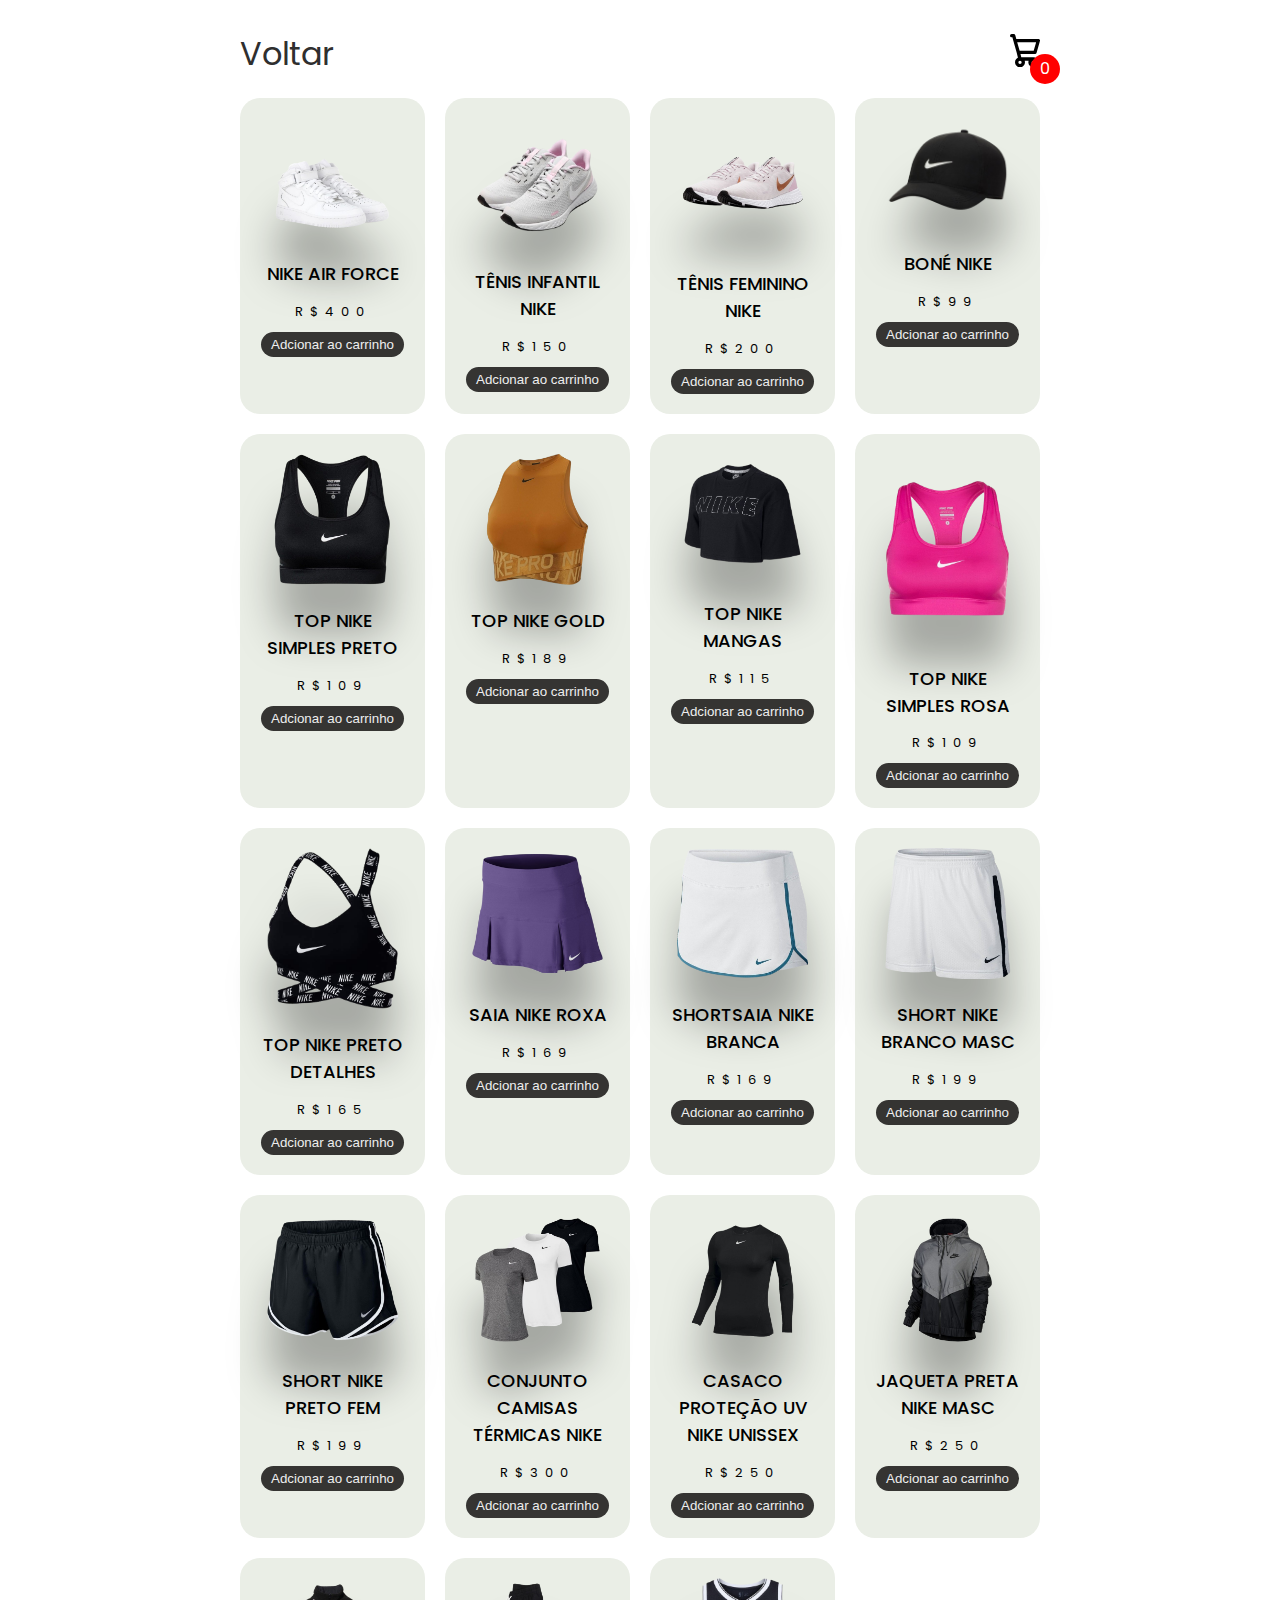
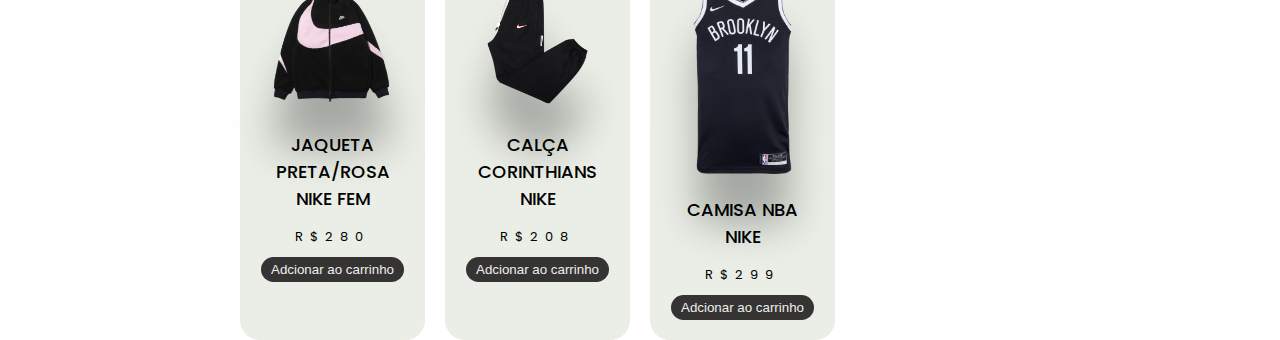
==== shopping_cart/index.html @ 5252dc71 "Website Project" ====
<!DOCTYPE html>
<html lang="pt-br">
<head>
    <meta charset="UTF-8">
    <meta name="viewport" content="width=device-width, initial-scale=1.0">
    <title>Document</title>
    <link rel="stylesheet" href="style.css">
</head>
<body>
    
    <div id="app"></div>
    <div id="temporaryContent">
        <div class="listProduct">
            content file index
        </div>
    </div>
        



    <script src="index.js" type="module"></script>
</body>
</html>
---- shopping_cart/style.css ----
body {
    margin: 0;
    font-family: Poppins;
}

svg {
    width: 30px;
}

a {
    text-decoration: none;
    color: #2f2f2f;
}

button {
    cursor: pointer;
}

.container {
    width: 800px;
    max-width: 90vw;
    margin: auto;
    text-align: center;
    padding-top: 10px;
    transition: 0.5s;
}

header {
    display: flex;
    justify-content: space-between;
    align-items: center;
    padding: 20px 0;
}


.icon-cart {
    position: relative;
}

.icon-cart span {
    background-color: red;
    position: absolute;
    width: 30px;
    height: 30px;
    color: #fff;
    border-radius: 50%;
    display: flex;
    justify-content: center;
    align-items: center;
    top: 50%;
    right: -20px;
}

.title {
    font-size: xx-large;
}

/*cartTab */

.cartTab {
    background-color: #353432;
    color: #eee;
    width: 400px;
    max-width: 100%;
    position: fixed;
    top: 0;
    right: 0;
    bottom: 0;
    display: grid;
    grid-template-rows: 70px 1fr 70px;
}

.cartTab h1 {
    padding: 20px;
    margin: 0;
    font-weight: 300;
}

.cartTab .btn {
    display: grid;
    grid-template-columns: repeat(2, 1fr);
}

.cartTab button {
    background-color: green;
    border: none;
    font-family: Poppins;
    font-weight: 500;
    cursor: pointer;
}

.cartTab .close{
    background-color: #eee;
}
.listCart{
    overflow: auto;
}
.listCart::-webkit-scrollbar{
    width: 0;
}

.cartTab .btn button.close {
    background-color: #eee;
}

.cartTab .listCart {
    overflow: auto;
}

/* */

.cartTab .listCart::-webkit-scrollbar {
    width: 0;
}

.cartTab {
    right: -400px;
    transition: 0.5s;
}

body.activeTabCart .cartTab {
    right: 0;
}

body.activeTabCart .container {
    transform: translateX(-250px);
}

/* list item product */
.listProduct .item img {
    width: 90%;
    filter: drop-shadow(0 50px 20px rgba(0, 0, 0, 0.295));
}

.listProduct {
    display: grid;
    grid-template-columns: repeat(4, 1fr);
    gap: 20px;
}

.listProduct .item {
    background-color: #eaeee6;
    padding: 20px;
    border-radius: 20px;
}

.listProduct .item h2 {
    font-weight: 500;
    font-size: large;
}

.listProduct .item .price{
letter-spacing: 7px;
font-size: small;
}

.listProduct .item button{
background-color: #353432;
color: #eee;
border: none;
padding: 5px 10px;
margin-top: 10px;
border-radius: 20px;
}

/*list cart item*/
.listCart .item img {
    width: 100%;
}

.listCart .item {
    display: grid;
    grid-template-columns: 70px 150px 50px 1fr;
    gap: 10px;
    align-items: center;
    text-align: center;
}

.listCart .item .quantity {
    display: flex;
}

.listCart .item .quantity span {
    width: 25px;
    height: 25px;
    background-color: #eee;
    color: #000;
    border-radius: 50%;
    cursor: pointer;
}

.listCart .item .quantity span:nth-child(2) {
    background-color: transparent;
    color: #fff;
}

.listCart .item:nth-child(even) {
    background-color: #eee1;
}
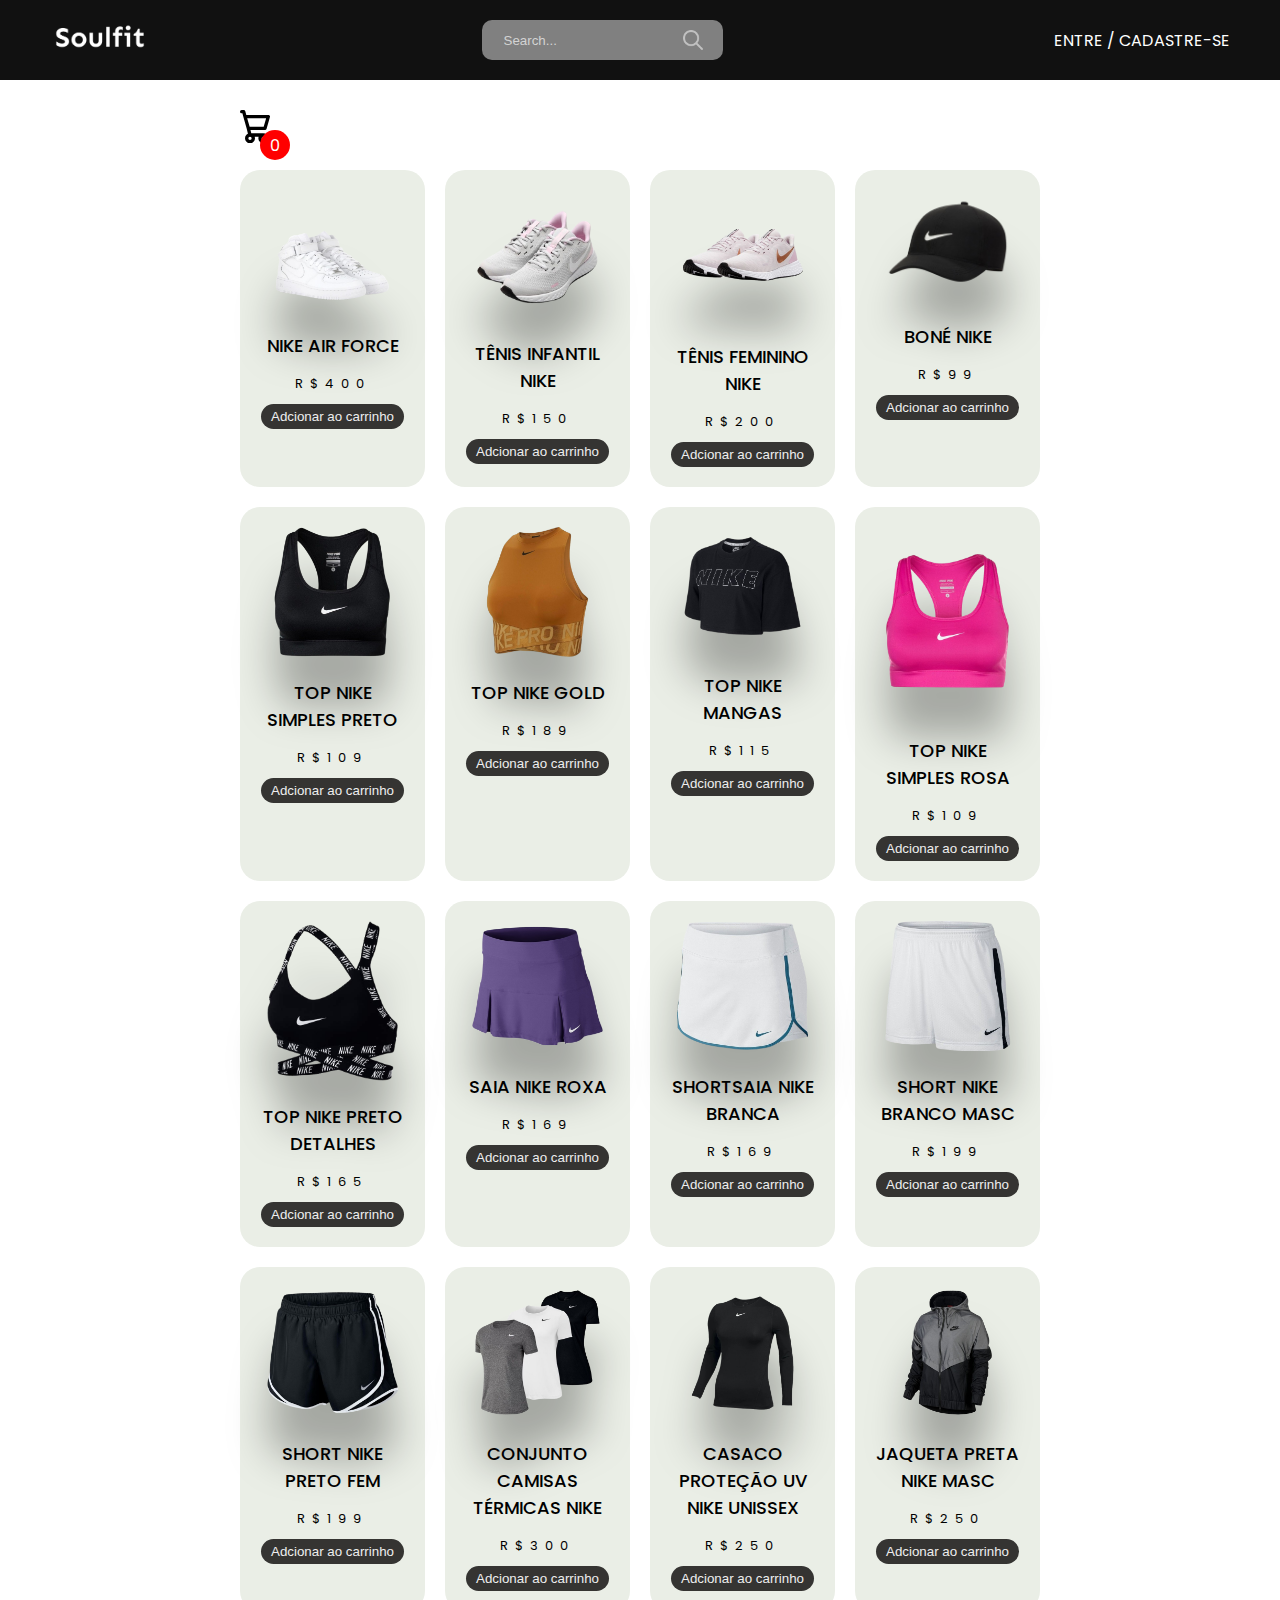
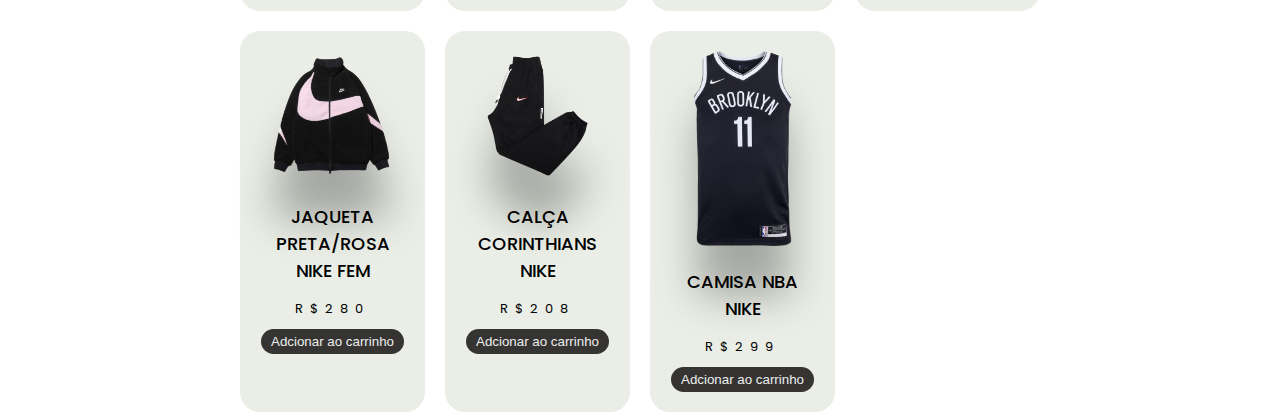
==== commit 2e5eb91e: "WebSite protótipo" ====
--- a/shopping_cart/index.html
+++ b/shopping_cart/index.html
@@ -5,8 +5,39 @@
     <meta name="viewport" content="width=device-width, initial-scale=1.0">
     <title>Document</title>
     <link rel="stylesheet" href="style.css">
+    <link href="https://fonts.googleapis.com/css2?family=Lato:ital,wght@0,100;0,300;0,400;0,700;0,900;1,100;1,300;1,400;1,700;1,900&family=Poppins:ital,wght@0,100;0,200;0,300;0,400;0,500;0,600;0,700;0,800;0,900;1,100;1,200;1,300;1,400;1,500;1,600;1,700;1,800;1,900&display=swap" rel="stylesheet">
 </head>
 <body>
+
+    <nav id="nav"> <!-- colocar um botão para cadastro aqui!!! -->
+        <div class="navTop">
+            <div class="navItem">
+                <a href="../index.html">
+                    <img src="../img/soulfit_logo_white (1) (1).png" width="100" alt="">
+                </a>
+            </div>
+            <div class="navItem">
+                <div class="seach">
+                    <input type="text" placeholder="Search..." class="searchInput">
+                    <img src="../img/search.png" width="20" height="20" alt="" class="searchIcon">
+                </div>
+            </div>
+            <div class="navItem">
+                <!-- <span class="limitedOffer">
+                    Oferta Limitada!</span> -->
+                    <a href="../tela_de_login/login1.html">ENTRE</a> / 
+                    <a href="../tela_de_cadastro/cadastro.html">CADASTRE-SE</a>
+            </div>
+        </div>
+        <div class="navBotton">
+            <!-- <h3 class="menuItem">AIR FORCE</h3>
+            <h3 class="menuItem">BONÉS</h3>
+            <h3 class="menuItem">JAQUETAS</h3>
+            <h3 class="menuItem">SAIAS</h3>
+            <h3 class="menuItem">TOPS</h3> -->
+        </div>
+    </nav>
+
     
     <div id="app"></div>
     <div id="temporaryContent">
--- a/shopping_cart/style.css
+++ b/shopping_cart/style.css
@@ -3,13 +3,66 @@
     font-family: Poppins;
 }
 
+/* ***** NAV ***** */
+
+nav {
+    background-color: #111;
+    color: white;
+    padding: 20px 50px;
+}
+
+.navTop {
+    display: flex;
+    align-items: center;
+    justify-content: space-between;
+    text-decoration: none;
+    color: #fff;
+}
+
+.loginButton {
+    display: flex;
+    align-items: end;
+    justify-content: right;
+    float: right;
+    padding: 10px 20px;
+    background-color: #000;
+    color: #fff;
+    font-weight: 600;
+    cursor: pointer;
+    
+}
+
+.loginButton:hover{
+    background-color: #fff;
+    color: #000;
+}
+
+.seach {
+    display: flex;
+    align-items: center;
+    background-color: gray;
+    padding: 10px 20px;
+    border-radius: 10px;
+}
+
+.searchInput {
+    border: none;
+    background-color: transparent;
+}
+
+.searchInput::placeholder {
+    color: lightgray;
+}
+
+/* ***** NAV ***** */
+
 svg {
     width: 30px;
 }
 
 a {
     text-decoration: none;
-    color: #2f2f2f;
+    color: #fff;
 }
 
 button {
